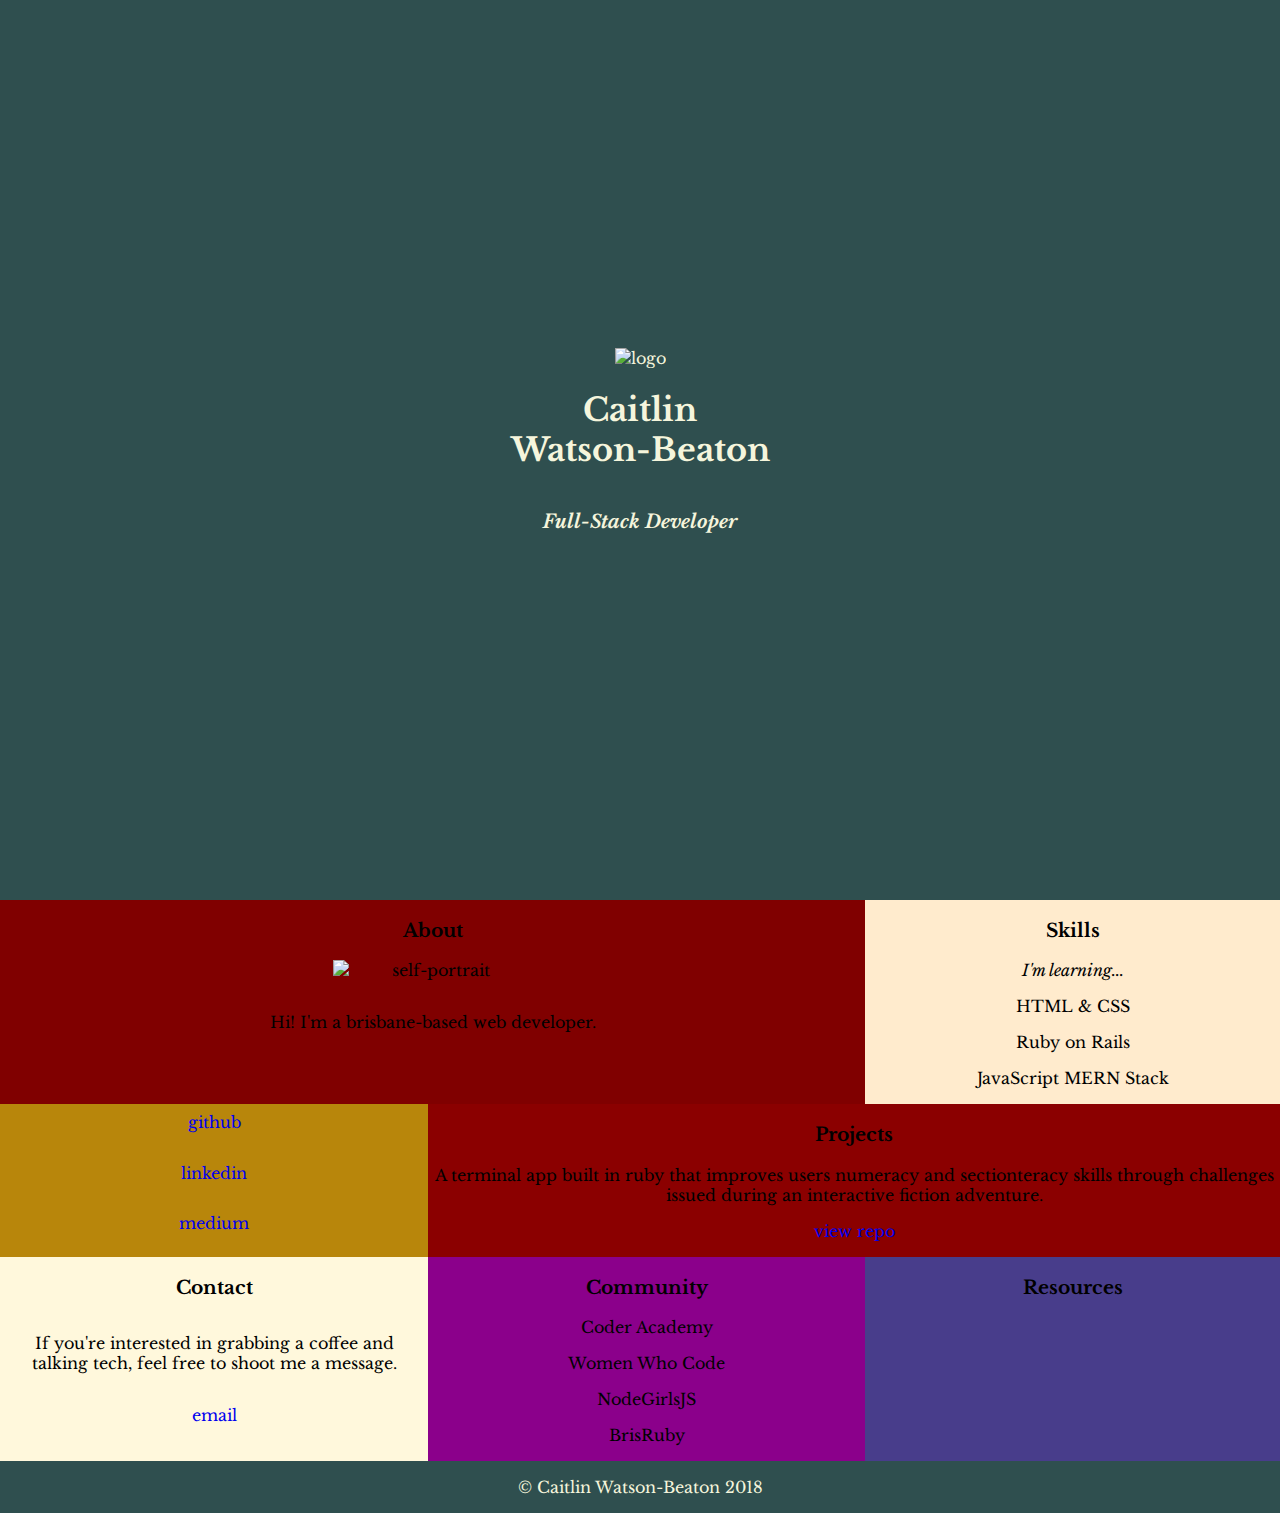
==== src/index.html @ 739929ba "add files" ====
<!DOCTYPE <!DOCTYPE html>
<html>
<head>
    <meta charset="utf-8" />
    <meta http-equiv="X-UA-Compatible" content="IE=edge">
    <title>Portfolio</title>
    <meta name="viewport" content="width=device-width, initial-scale=1">
    <link rel="stylesheet" type="text/css" media="screen" href="style.css" />
    <link href="https://fonts.googleapis.com/css?family=Libre+Baskerville|Roboto" rel="stylesheet">
</head>

<body>

    <!-- Masthead -->
    <header>
        <img src="img/self-portrait.jpg" max-width="200px" alt="logo">
        <h1>Caitlin <br>Watson-Beaton</h1>
        <h3 class="developer"><em>Full-Stack Developer</em></h3>
    </header>

    <!-- Main Content -->
    <main class="main-content">
        <section class="about">
            <h3>About</h3>
            <img src="img/self-portrait.jpg" alt="self-portrait">
            <p>Hi! I'm a brisbane-based web developer.</p>
        </section>
        <section class="skills">
            <h3>Skills</h3>
            <em>I'm learning...</em>
            <p>HTML & CSS</p>
            <p>Ruby on Rails</p>
            <p>JavaScript MERN Stack</p>
        </section>
        <section class="projects">
            <h3>Projects</h3>
            <p>A terminal app built in ruby that improves users numeracy and sectionteracy skills through challenges issued during an interactive fiction adventure.</p>
            <a href="https://github.com/watsbeat/interactive-fiction">view repo</a>
        </section>
        <section class="contact">
            <h3>Contact</h3>
            <p>If you're interested in grabbing a coffee and talking tech, feel free to shoot me a message.</p>
            <a href="#">email</a>
        </section>
        <section class="social-links">
            <a href="https://github.com/watsbeat" id="GitHub">Github</a>
            <a href="https://www.linkedin.com/in/caitlin-watson-beaton-3b5126170/" id="LinkedIn">LinkedIn</a>
            <a href="#" id="Medium">Medium</a>
        </section>
        <section class="community">
            <h3>Community</h3>
            <p>Coder Academy</p>
            <p>Women Who Code</p>
            <p>NodeGirlsJS</p>
            <p>BrisRuby</p>
        </section>
        <section class="resources">
            <h3>Resources</h3>
        </section>
    </main>

    <!-- Footer -->
    <footer>
        <p>&copy; Caitlin Watson-Beaton 2018</p>
    </footer>

</body>
---- src/style.css ----
/*--------------------------------------------------------------
Typography
--------------------------------------------------------------*/

body {
    margin: 0;
    font-family: 'Libre Baskerville', serif;
    text-align: center;
}

/*--------------------------------------------------------------
General styling
--------------------------------------------------------------*/

a {
    display: flex;
    justify-content: center;
    text-decoration: none;
    text-transform: lowercase;
    padding-bottom: 1em;
}

img {
    display: block;
    max-width: 200px;
    margin: 0 auto;
}

.about p {
    padding: 1em;
}

.project p {
    padding: 1em;
}

.contact p {
    padding: 1em;
}

/*--------------------------------------------------------------
Header:
--------------------------------------------------------------*/

header {
    text-align: center;
    background-color: darkslategray;
    color: beige;
    display: flex;
    flex-direction: column;
    align-items: center;
    justify-content: center;
    min-height: 100vh;
}

/*--------------------------------------------------------------
Navigation:
--------------------------------------------------------------*/

/*--------------------------------------------------------------
Cards: MAIN
--------------------------------------------------------------*/
.main-content {
    display: grid;
    grid-template-columns: 50vw, 50vw;
    grid-template-rows: 3fr, 2fr, 3fr, 1fr, 1fr;
    grid-template-areas:
        "about about"
        "skills skills"
        "projects projects"
        "contact social-links"
        "community resources";  
}

.about {
    grid-area: about;
    background-color: maroon;
}
.skills {
    grid-area: skills;
    background-color: blanchedalmond;
}
.projects {
    grid-area: projects;
    background-color: darkred;
}
.contact {
    grid-area: contact;
    background-color: cornsilk;
}
.social-links {
    grid-area: social-links;
    display: grid;
    grid-template-rows: 1fr, 1fr, 1fr;
    background-color: darkgoldenrod;
    align-items: center;
    justify-content: center;
}
.community {
    grid-area: community;
    background-color: darkmagenta;
}
.resources {
    grid-area: resources;
    background-color: darkslateblue;
    max-width: 50vw;

}

/*--------------------------------------------------------------
Footer:
--------------------------------------------------------------*/
footer {
    text-align: center;
    background-color: darkslategray;
    color: beige;
}

footer p {
    margin: 0;
    padding: 1em;
}

/*--------------------------------------------------------------
CSS Grid layout for wider screens, when browser supports grid:
--------------------------------------------------------------*/
@supports (grid-area: auto) {


    @media screen and (min-width: 500px) {
        .main-content {
            display: grid;
            grid-template-columns: 1fr 1fr 1fr;
            grid-template-rows: auto;
            grid-template-areas: 
                "about about skills"
                "social-links projects projects"
                "contact community resources";
        }
    }

    @media (min-width: 800px) {
        .main-content {
            display: grid;
            grid-template-columns: auto;
            grid-template-rows: auto;
        }
    }
}
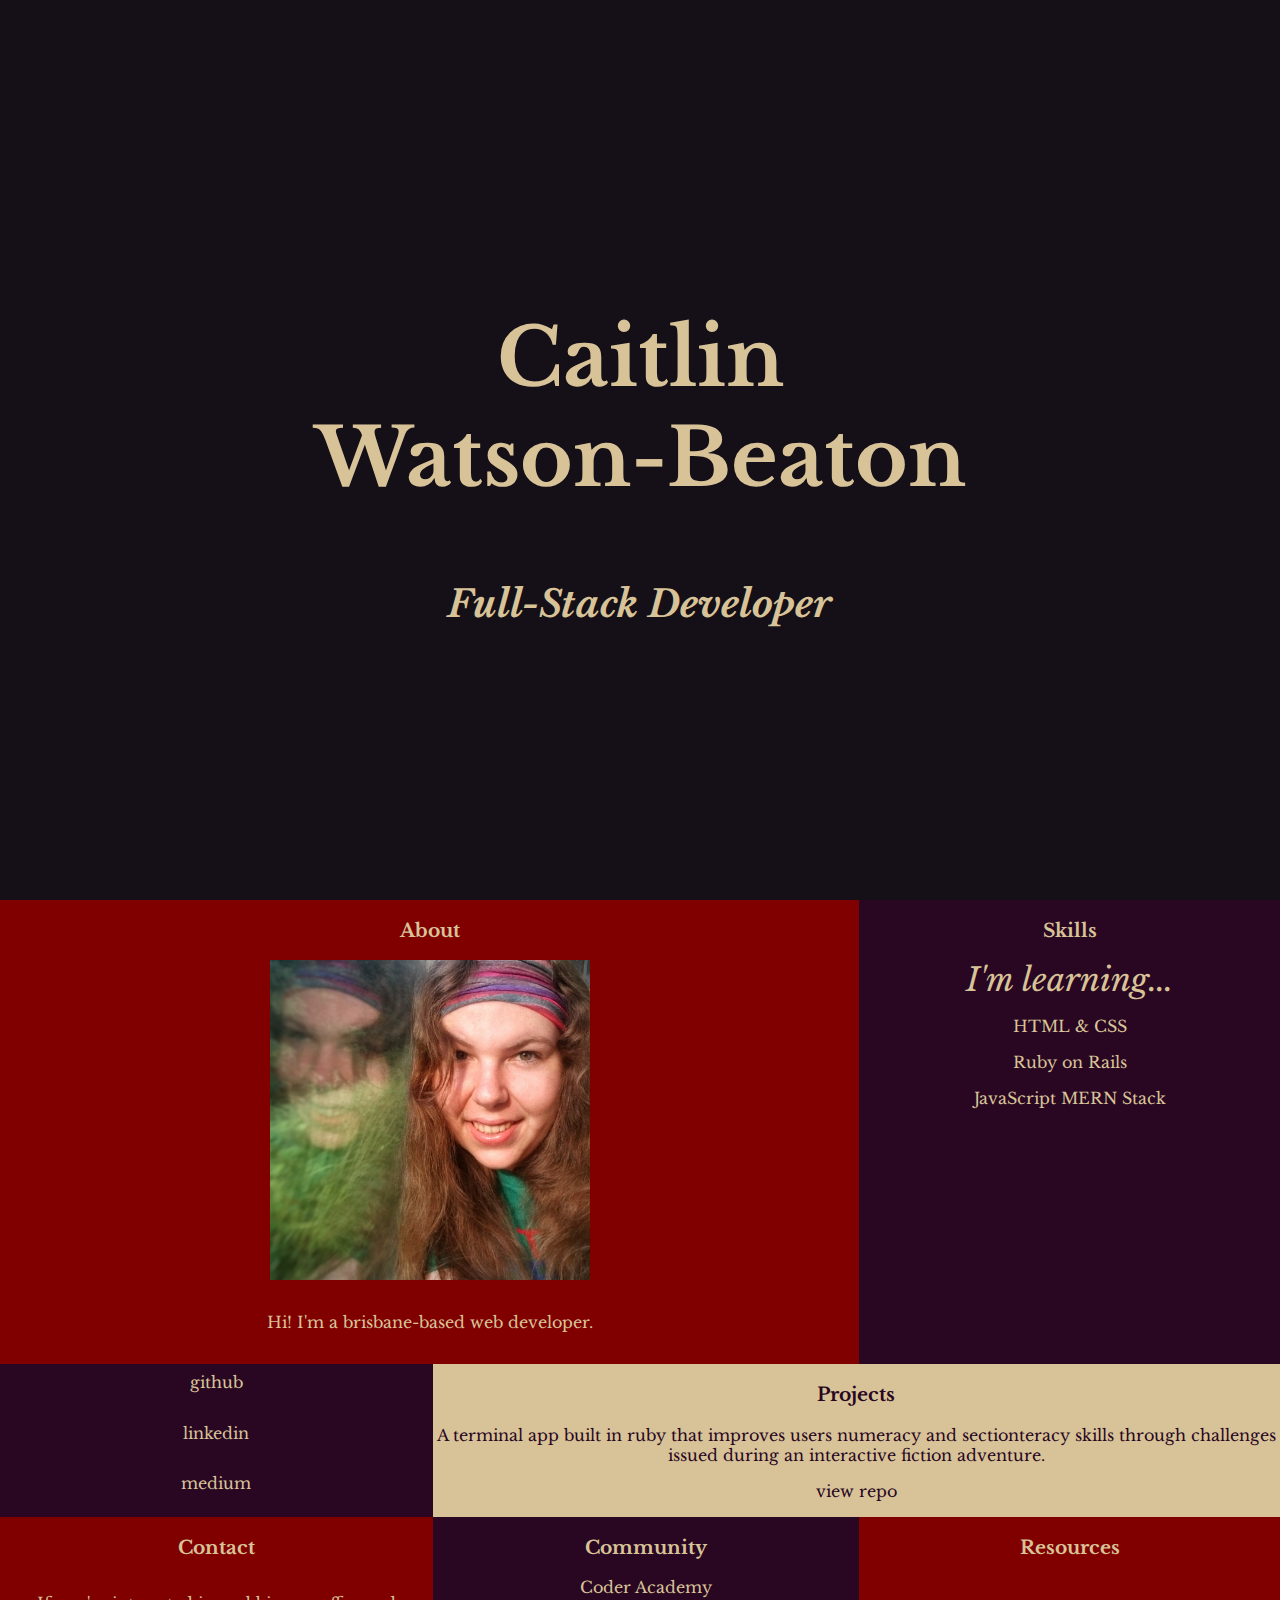
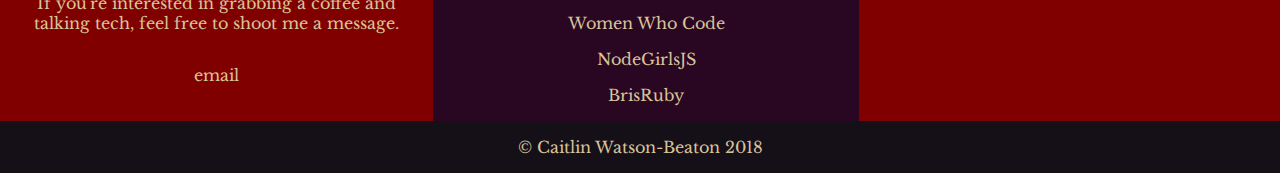
==== commit 53449de4: "changed styles" ====
--- a/src/index.html
+++ b/src/index.html
@@ -13,7 +13,7 @@
 
     <!-- Masthead -->
     <header>
-        <img src="img/self-portrait.jpg" max-width="200px" alt="logo">
+        <!-- <img src="../img/self-portrait.jpg" max-width="200px" alt="logo"> -->
         <h1>Caitlin <br>Watson-Beaton</h1>
         <h3 class="developer"><em>Full-Stack Developer</em></h3>
     </header>
@@ -22,7 +22,7 @@
     <main class="main-content">
         <section class="about">
             <h3>About</h3>
-            <img src="img/self-portrait.jpg" alt="self-portrait">
+            <img src="../img/self-portrait.jpg" alt="self-portrait">
             <p>Hi! I'm a brisbane-based web developer.</p>
         </section>
         <section class="skills">
--- a/src/style.css
+++ b/src/style.css
@@ -6,6 +6,7 @@
     margin: 0;
     font-family: 'Libre Baskerville', serif;
     text-align: center;
+    color: #D8C398;
 }
 
 /*--------------------------------------------------------------
@@ -18,6 +19,7 @@
     text-decoration: none;
     text-transform: lowercase;
     padding-bottom: 1em;
+    color: #D8C398;
 }
 
 img {
@@ -44,8 +46,8 @@
 
 header {
     text-align: center;
-    background-color: darkslategray;
-    color: beige;
+    background-color: #151018;
+    color: #D8C398;
     display: flex;
     flex-direction: column;
     align-items: center;
@@ -78,31 +80,40 @@
 }
 .skills {
     grid-area: skills;
-    background-color: blanchedalmond;
+    background-color: #290722;
 }
 .projects {
     grid-area: projects;
-    background-color: darkred;
+    background-color: #D8C398;
+    color: #290722;
 }
+
+.projects a {
+    color: #290722;
+}
+
 .contact {
     grid-area: contact;
-    background-color: cornsilk;
+    background-color: maroon;
 }
 .social-links {
     grid-area: social-links;
     display: grid;
     grid-template-rows: 1fr, 1fr, 1fr;
-    background-color: darkgoldenrod;
+    background-color: #290722;
+    color: #D8C398;
     align-items: center;
     justify-content: center;
 }
 .community {
     grid-area: community;
-    background-color: darkmagenta;
+    background-color: #D8C398;
+    color: #290722;
 }
 .resources {
     grid-area: resources;
-    background-color: darkslateblue;
+    background-color: maroon;
+    color: #D8C398;
     max-width: 50vw;
 
 }
@@ -112,8 +123,8 @@
 --------------------------------------------------------------*/
 footer {
     text-align: center;
-    background-color: darkslategray;
-    color: beige;
+    background-color: #151018;
+    color: #D8C398;
 }
 
 footer p {
@@ -137,13 +148,31 @@
                 "social-links projects projects"
                 "contact community resources";
         }
+        .community {
+            background-color: #290722;
+            color: #D8C398;
+        }
     }
 
     @media (min-width: 800px) {
+        h1 {
+            font-size: 5em;
+        }
+
+        em {
+            font-size: 2em;
+            padding: 0;
+            margin: 0;
+        }
+
         .main-content {
             display: grid;
             grid-template-columns: auto;
             grid-template-rows: auto;
         }
+
+        img {
+            max-width: 25vw;
+        }
     }
 }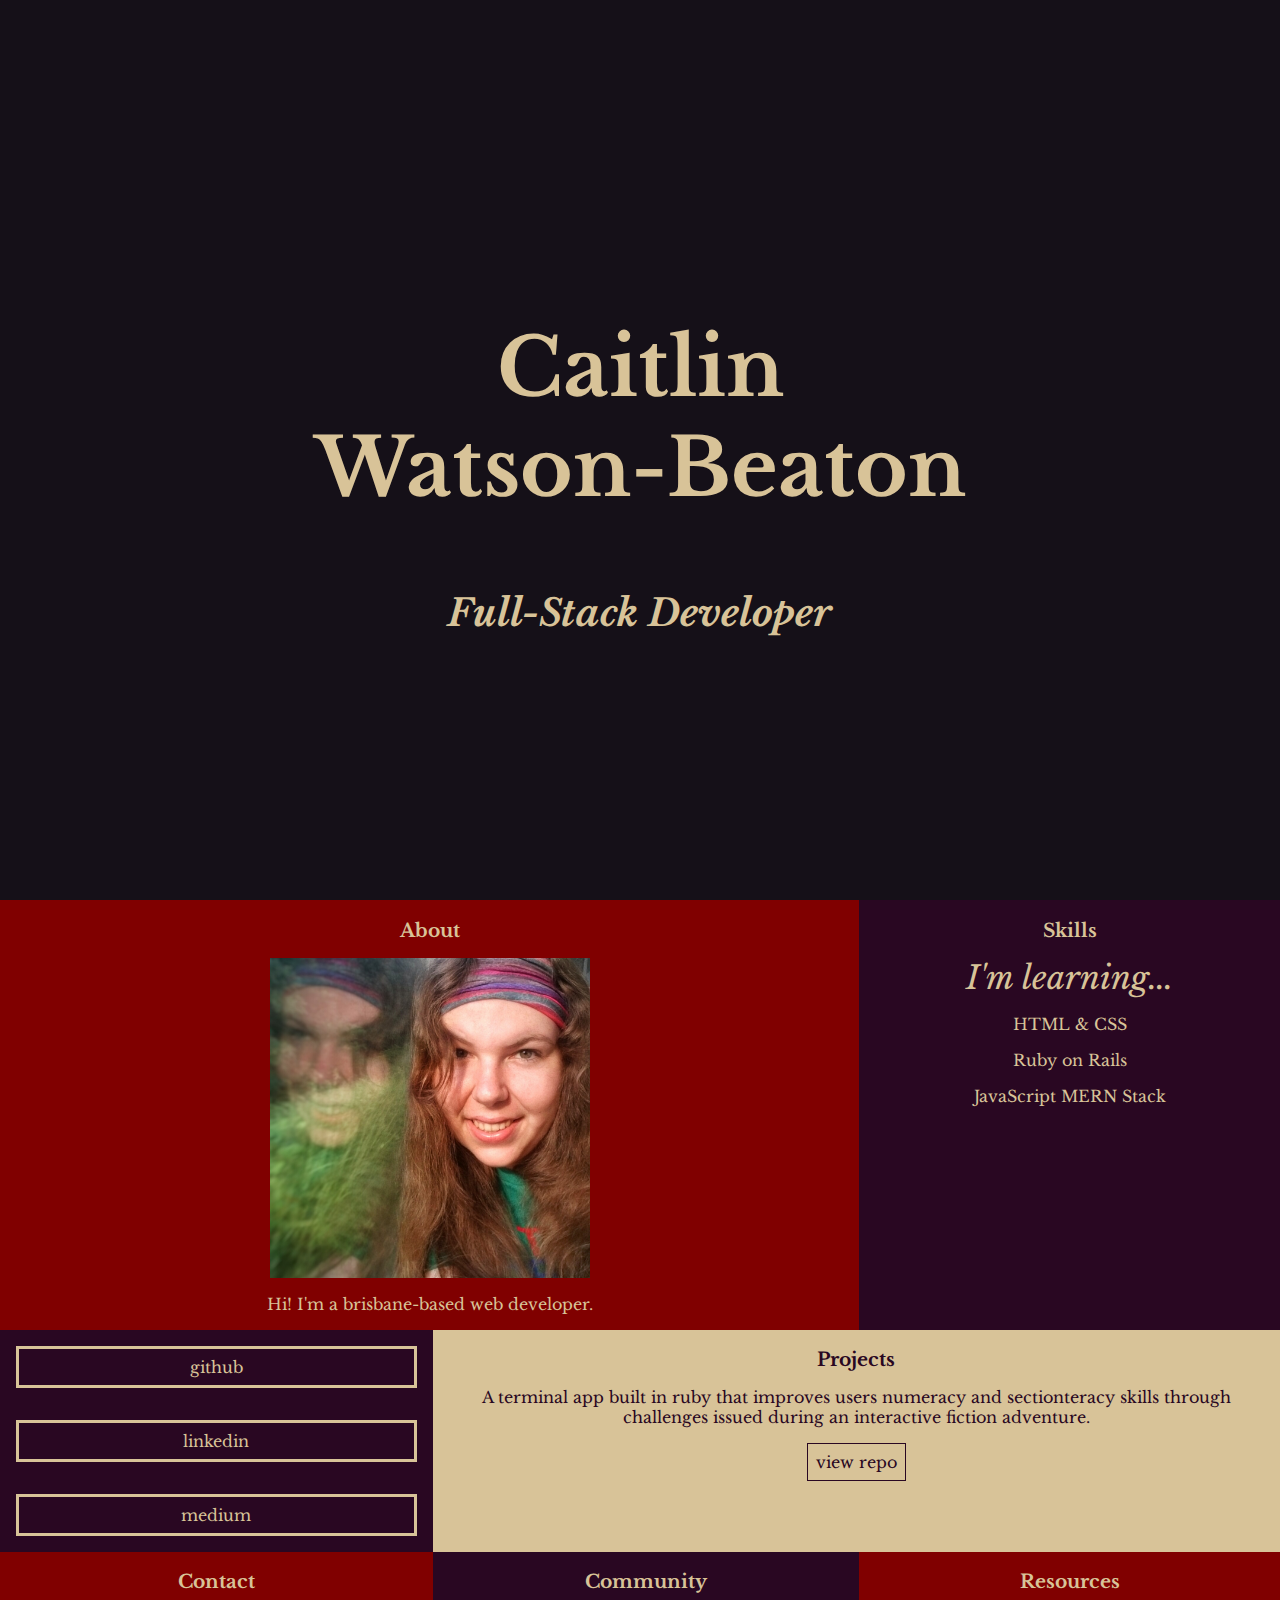
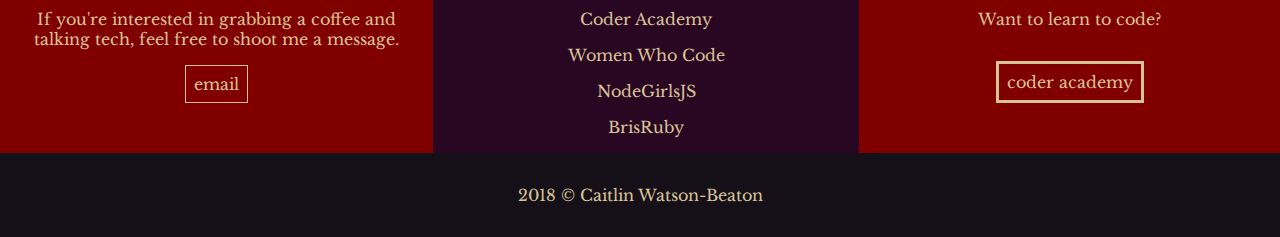
==== commit 1488d4d6: "added buttons" ====
--- a/src/index.html
+++ b/src/index.html
@@ -27,7 +27,7 @@
         </section>
         <section class="skills">
             <h3>Skills</h3>
-            <em>I'm learning...</em>
+            <p><em>I'm learning...</em></p>
             <p>HTML & CSS</p>
             <p>Ruby on Rails</p>
             <p>JavaScript MERN Stack</p>
@@ -56,12 +56,14 @@
         </section>
         <section class="resources">
             <h3>Resources</h3>
+            <p>Want to learn to code?</p>
+            <a href="https://coderacademy.edu.au/">Coder Academy</a>
         </section>
     </main>
 
     <!-- Footer -->
     <footer>
-        <p>&copy; Caitlin Watson-Beaton 2018</p>
+        <p>2018 &copy; Caitlin Watson-Beaton</p>
     </footer>
 
 </body>--- a/src/style.css
+++ b/src/style.css
@@ -25,19 +25,21 @@
 img {
     display: block;
     max-width: 200px;
-    margin: 0 auto;
-}
-
-.about p {
+    margin: 1em auto;
+}
+
+.projects p {
     padding: 1em;
-}
-
-.project p {
-    padding: 1em;
+    margin: 0;
 }
 
 .contact p {
     padding: 1em;
+    margin: 0;
+}
+
+h3 {
+    margin-bottom: 0;
 }
 
 /*--------------------------------------------------------------
@@ -90,21 +92,40 @@
 
 .projects a {
     color: #290722;
+    display: inline-block;
+    border: solid #290722 1.5px;
+    margin-bottom: 1em;
+    padding: 0.5em;
 }
 
 .contact {
     grid-area: contact;
     background-color: maroon;
 }
+
+.contact a {
+    color: #D8C398;
+    display: inline-block;
+    border: solid #D8C398 1.5px;
+    margin-bottom: 1em;
+    padding: 0.5em; 
+}
 .social-links {
     grid-area: social-links;
-    display: grid;
-    grid-template-rows: 1fr, 1fr, 1fr;
+    display: flex;
+    flex-direction: column;
     background-color: #290722;
     color: #D8C398;
-    align-items: center;
-    justify-content: center;
-}
+    justify-content: space-evenly;
+}
+
+.social-links a {
+    border: solid;
+    padding: 0.5em;
+    margin: 1em;
+    
+}
+
 .community {
     grid-area: community;
     background-color: #D8C398;
@@ -115,7 +136,13 @@
     background-color: maroon;
     color: #D8C398;
     max-width: 50vw;
-
+}
+
+.resources a {
+    display: inline-block;
+    border: solid ;
+    padding: 0.5em;
+    margin: 1em;
 }
 
 /*--------------------------------------------------------------
@@ -129,7 +156,7 @@
 
 footer p {
     margin: 0;
-    padding: 1em;
+    padding: 2em;
 }
 
 /*--------------------------------------------------------------
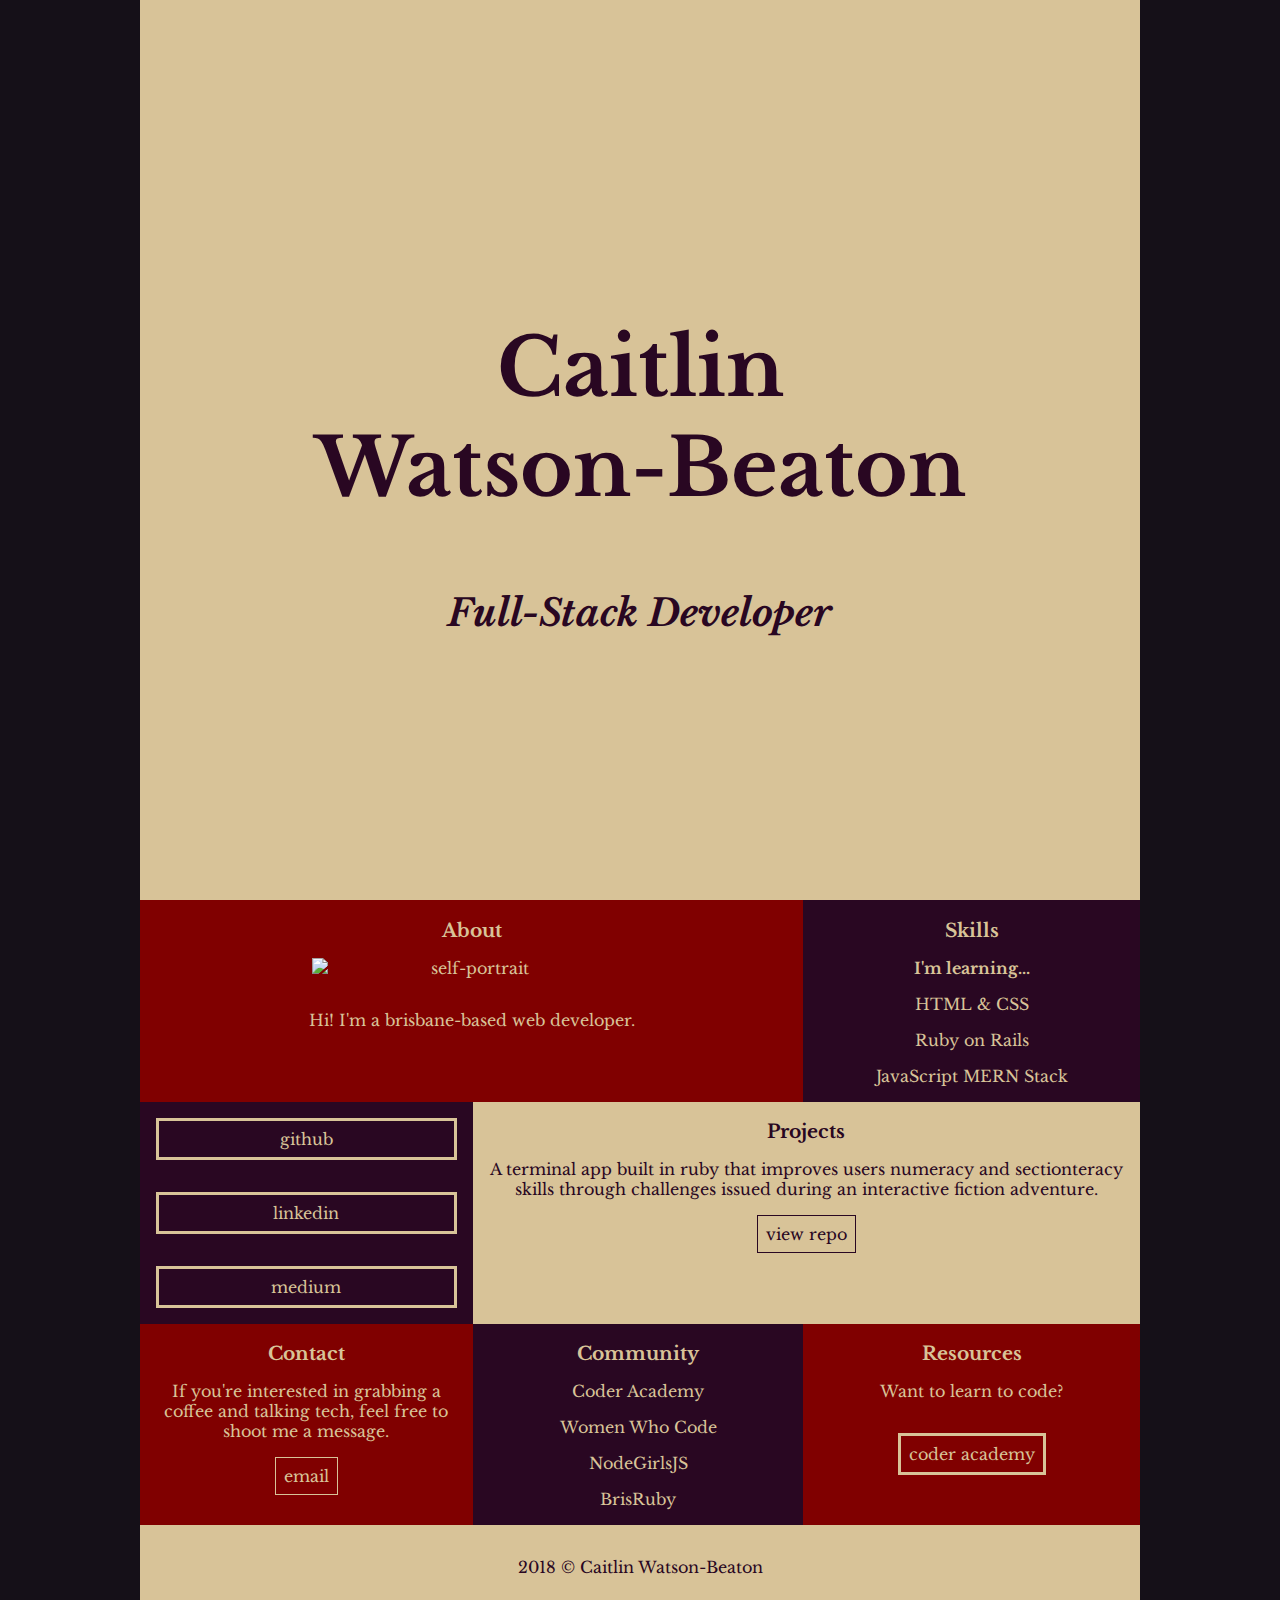
==== commit 4559a2b5: "added padding" ====
--- a/src/index.html
+++ b/src/index.html
@@ -22,12 +22,12 @@
     <main class="main-content">
         <section class="about">
             <h3>About</h3>
-            <img src="../img/self-portrait.jpg" alt="self-portrait">
+            <img src="../img/profile.jpg" alt="self-portrait">
             <p>Hi! I'm a brisbane-based web developer.</p>
         </section>
         <section class="skills">
             <h3>Skills</h3>
-            <p><em>I'm learning...</em></p>
+            <p><strong>I'm learning...</strong></p>
             <p>HTML & CSS</p>
             <p>Ruby on Rails</p>
             <p>JavaScript MERN Stack</p>
--- a/src/style.css
+++ b/src/style.css
@@ -80,10 +80,16 @@
     grid-area: about;
     background-color: maroon;
 }
+
+.about p {
+    padding: 1em;
+}
+
 .skills {
     grid-area: skills;
     background-color: #290722;
 }
+
 .projects {
     grid-area: projects;
     background-color: #D8C398;
@@ -181,7 +187,7 @@
         }
     }
 
-    @media (min-width: 800px) {
+    @media screen and (min-width: 800px) {
         h1 {
             font-size: 5em;
         }
@@ -202,4 +208,20 @@
             max-width: 25vw;
         }
     }
+
+    @media screen and (min-width: 1200px) {
+        body {
+            max-width: 1000px;
+            background-color: #151018; 
+            margin: 0 auto;
+        }
+        header, footer {
+            background-color: #D8C398;
+            color: #290722;
+        }
+
+        .header h3 {
+            color: #290722;
+        }
+    }
 }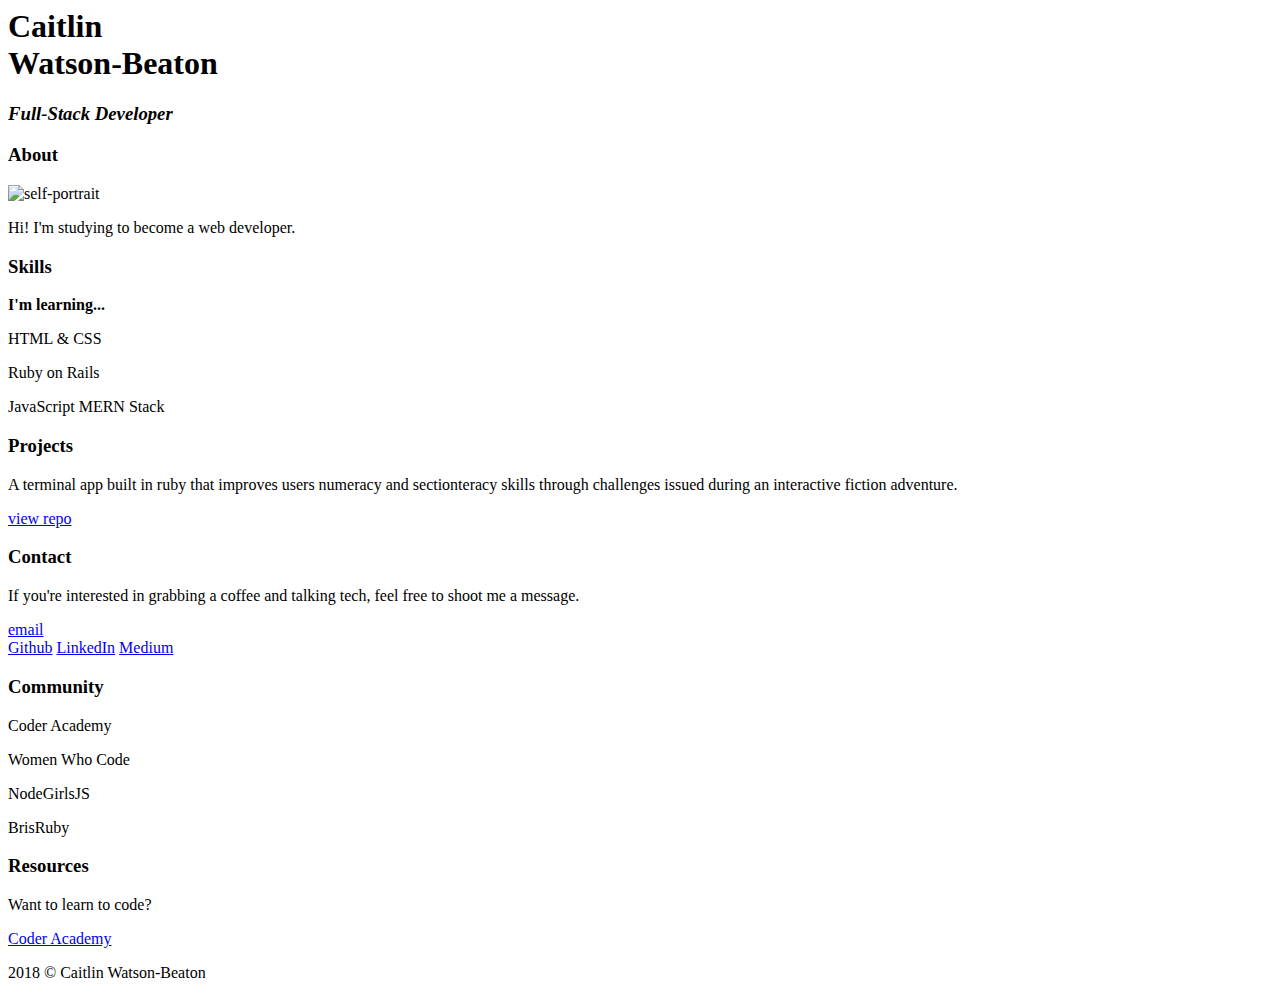
==== commit 823639f9: "cleaned up directory" ====
--- a/src/index.html
+++ b/src/index.html
@@ -3,9 +3,9 @@
 <head>
     <meta charset="utf-8" />
     <meta http-equiv="X-UA-Compatible" content="IE=edge">
-    <title>Portfolio</title>
+    <title>Caitlin Watson-Beaton | Folio</title>
     <meta name="viewport" content="width=device-width, initial-scale=1">
-    <link rel="stylesheet" type="text/css" media="screen" href="style.css" />
+    <link rel="stylesheet" type="text/css" media="screen" href="css/style.css" />
     <link href="https://fonts.googleapis.com/css?family=Libre+Baskerville|Roboto" rel="stylesheet">
 </head>
 
@@ -22,8 +22,8 @@
     <main class="main-content">
         <section class="about">
             <h3>About</h3>
-            <img src="../img/profile.jpg" alt="self-portrait">
-            <p>Hi! I'm a brisbane-based web developer.</p>
+            <img src="img/profile.jpg" alt="self-portrait">
+            <p>Hi! I'm studying to become a web developer.</p>
         </section>
         <section class="skills">
             <h3>Skills</h3>
@@ -44,8 +44,8 @@
         </section>
         <section class="social-links">
             <a href="https://github.com/watsbeat" id="GitHub">Github</a>
-            <a href="https://www.linkedin.com/in/caitlin-watson-beaton-3b5126170/" id="LinkedIn">LinkedIn</a>
-            <a href="#" id="Medium">Medium</a>
+            <a href="https://www.linkedin.com/in/watsonbeaton" id="LinkedIn">LinkedIn</a>
+            <a href="https://medium.com/@watsbeat" id="Medium">Medium</a>
         </section>
         <section class="community">
             <h3>Community</h3>
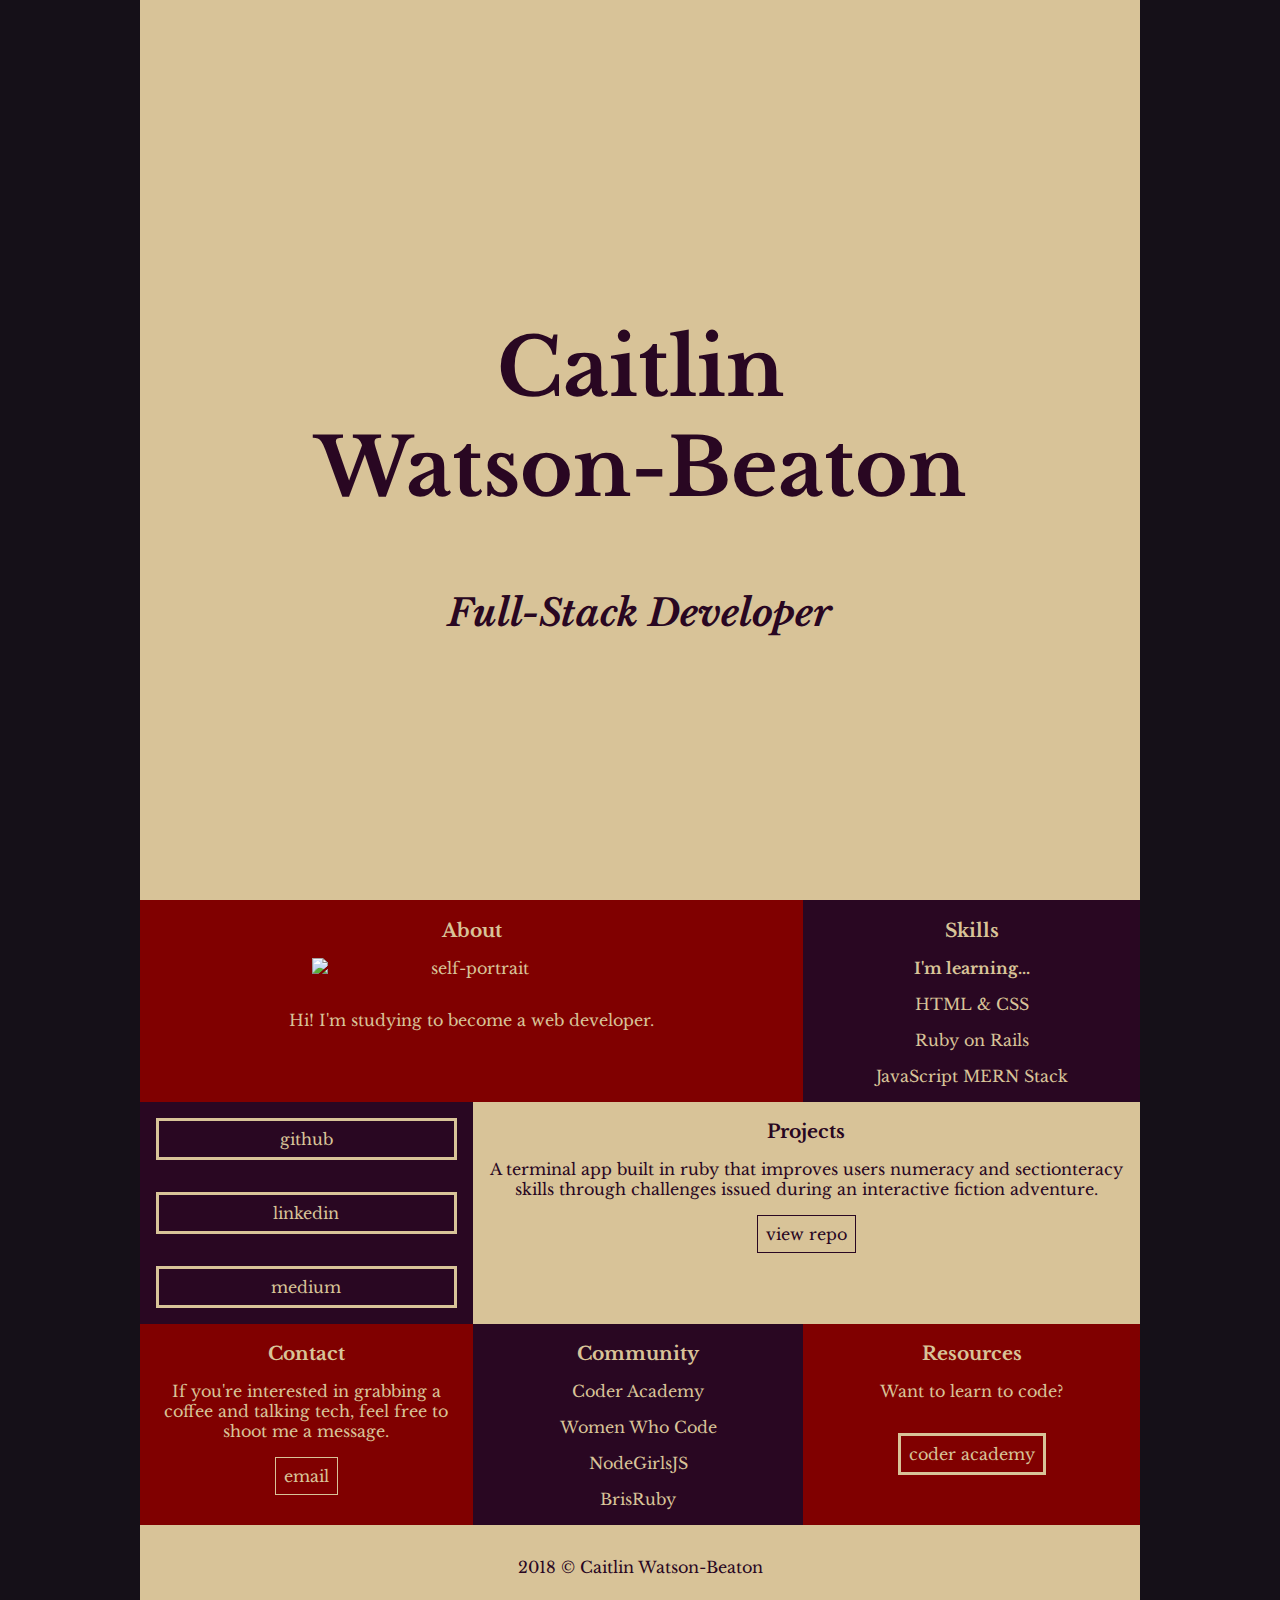
==== commit 815ebd5b: "syncing master" ====
--- a/src/index.html
+++ b/src/index.html
@@ -1,11 +1,11 @@
-<!DOCTYPE <!DOCTYPE html>
+<!DOCTYPE html>
 <html>
 <head>
     <meta charset="utf-8" />
     <meta http-equiv="X-UA-Compatible" content="IE=edge">
     <title>Caitlin Watson-Beaton | Folio</title>
     <meta name="viewport" content="width=device-width, initial-scale=1">
-    <link rel="stylesheet" type="text/css" media="screen" href="css/style.css" />
+    <link rel="stylesheet" type="text/css" media="screen" href="styles/css/style.css" />
     <link href="https://fonts.googleapis.com/css?family=Libre+Baskerville|Roboto" rel="stylesheet">
 </head>
 
--- a/src/styles/css/style.css
+++ b/src/styles/css/style.css
@@ -0,0 +1,251 @@
+/*--------------------------------------------------------------
+Typography
+--------------------------------------------------------------*/
+
+body {
+    margin: 0;
+    font-family: 'Libre Baskerville', serif;
+    text-align: center;
+    color: #D8C398;
+}
+
+/*--------------------------------------------------------------
+General styling
+--------------------------------------------------------------*/
+
+a {
+    display: flex;
+    justify-content: center;
+    text-decoration: none;
+    text-transform: lowercase;
+    padding-bottom: 1em;
+    color: #D8C398;
+}
+
+a:hover {
+    background-color: #151018;
+}
+
+.projects a:hover, a:focus {
+    background-color: maroon;
+    color: #D8C398;
+    border: none;
+}
+
+img {
+    display: block;
+    max-width: 200px;
+    margin: 1em auto;
+}
+
+img:hover {
+    border-radius: 50%;
+    transition: all 0.8s;
+}
+
+.projects p {
+    padding: 1em;
+    margin: 0;
+}
+
+.contact p {
+    padding: 1em;
+    margin: 0;
+}
+
+h3 {
+    margin-bottom: 0;
+}
+
+.header h3 {
+    padding-bottom: 1em;
+}
+
+/*--------------------------------------------------------------
+Header:
+--------------------------------------------------------------*/
+
+header {
+    text-align: center;
+    background-color: #151018;
+    color: #D8C398;
+    display: flex;
+    flex-direction: column;
+    align-items: center;
+    justify-content: center;
+    min-height: 100vh;
+}
+
+/*--------------------------------------------------------------
+Navigation:
+--------------------------------------------------------------*/
+
+/*--------------------------------------------------------------
+Cards: MAIN
+--------------------------------------------------------------*/
+.main-content {
+    display: grid;
+    grid-template-columns: 50vw, 50vw;
+    grid-template-rows: 3fr, 2fr, 3fr, 1fr, 1fr;
+    grid-template-areas:
+        "about about"
+        "skills skills"
+        "projects projects"
+        "contact social-links"
+        "community resources";  
+}
+
+.about {
+    grid-area: about;
+    background-color: maroon;
+}
+
+.about p {
+    padding: 1em;
+}
+
+.skills {
+    grid-area: skills;
+    background-color: #290722;
+}
+
+.projects {
+    grid-area: projects;
+    background-color: #D8C398;
+    color: #290722;
+}
+
+.projects a {
+    color: #290722;
+    display: inline-block;
+    border: solid #290722 1.5px;
+    margin-bottom: 1em;
+    padding: 0.5em;
+}
+
+.contact {
+    grid-area: contact;
+    background-color: maroon;
+}
+
+.contact a {
+    color: #D8C398;
+    display: inline-block;
+    border: solid #D8C398 1.5px;
+    margin-bottom: 1em;
+    padding: 0.5em; 
+}
+.social-links {
+    grid-area: social-links;
+    display: flex;
+    flex-direction: column;
+    background-color: #290722;
+    color: #D8C398;
+    justify-content: space-evenly;
+}
+
+.social-links a {
+    border: solid;
+    padding: 0.5em;
+    margin: 1em;
+    
+}
+
+.community {
+    grid-area: community;
+    background-color: #D8C398;
+    color: #290722;
+}
+.resources {
+    grid-area: resources;
+    background-color: maroon;
+    color: #D8C398;
+    max-width: 50vw;
+}
+
+.resources p {
+    margin: 0;
+    padding: 1em;
+}
+
+.resources a {
+    display: inline-block;
+    border: solid ;
+    padding: 0.5em;
+    margin: 1em;
+}
+
+/*--------------------------------------------------------------
+Footer:
+--------------------------------------------------------------*/
+footer {
+    text-align: center;
+    background-color: #151018;
+    color: #D8C398;
+}
+
+footer p {
+    margin: 0;
+    padding: 2em;
+}
+
+/*--------------------------------------------------------------
+CSS Grid layout for wider screens, when browser supports grid:
+--------------------------------------------------------------*/
+@supports (grid-area: auto) {
+
+
+    @media screen and (min-width: 500px) {
+        .main-content {
+            display: grid;
+            grid-template-columns: 1fr 1fr 1fr;
+            grid-template-rows: auto;
+            grid-template-areas: 
+                "about about skills"
+                "social-links projects projects"
+                "contact community resources";
+        }
+        .community {
+            background-color: #290722;
+            color: #D8C398;
+        }
+    }
+
+    @media screen and (min-width: 800px) {
+        h1 {
+            font-size: 5em;
+        }
+
+        em {
+            font-size: 2em;
+            padding: 0;
+            margin: 0;
+        }
+
+        .main-content {
+            display: grid;
+            grid-template-columns: auto;
+            grid-template-rows: auto;
+        }
+
+        img {
+            max-width: 25vw;
+        }
+    }
+
+    @media screen and (min-width: 1200px) {
+        body {
+            max-width: 1000px;
+            background-color: #151018; 
+            margin: 0 auto;
+        }
+        header, footer {
+            background-color: #D8C398;
+            color: #290722;
+        }
+
+        .header h3 {
+            color: #290722;
+        }
+    }
+}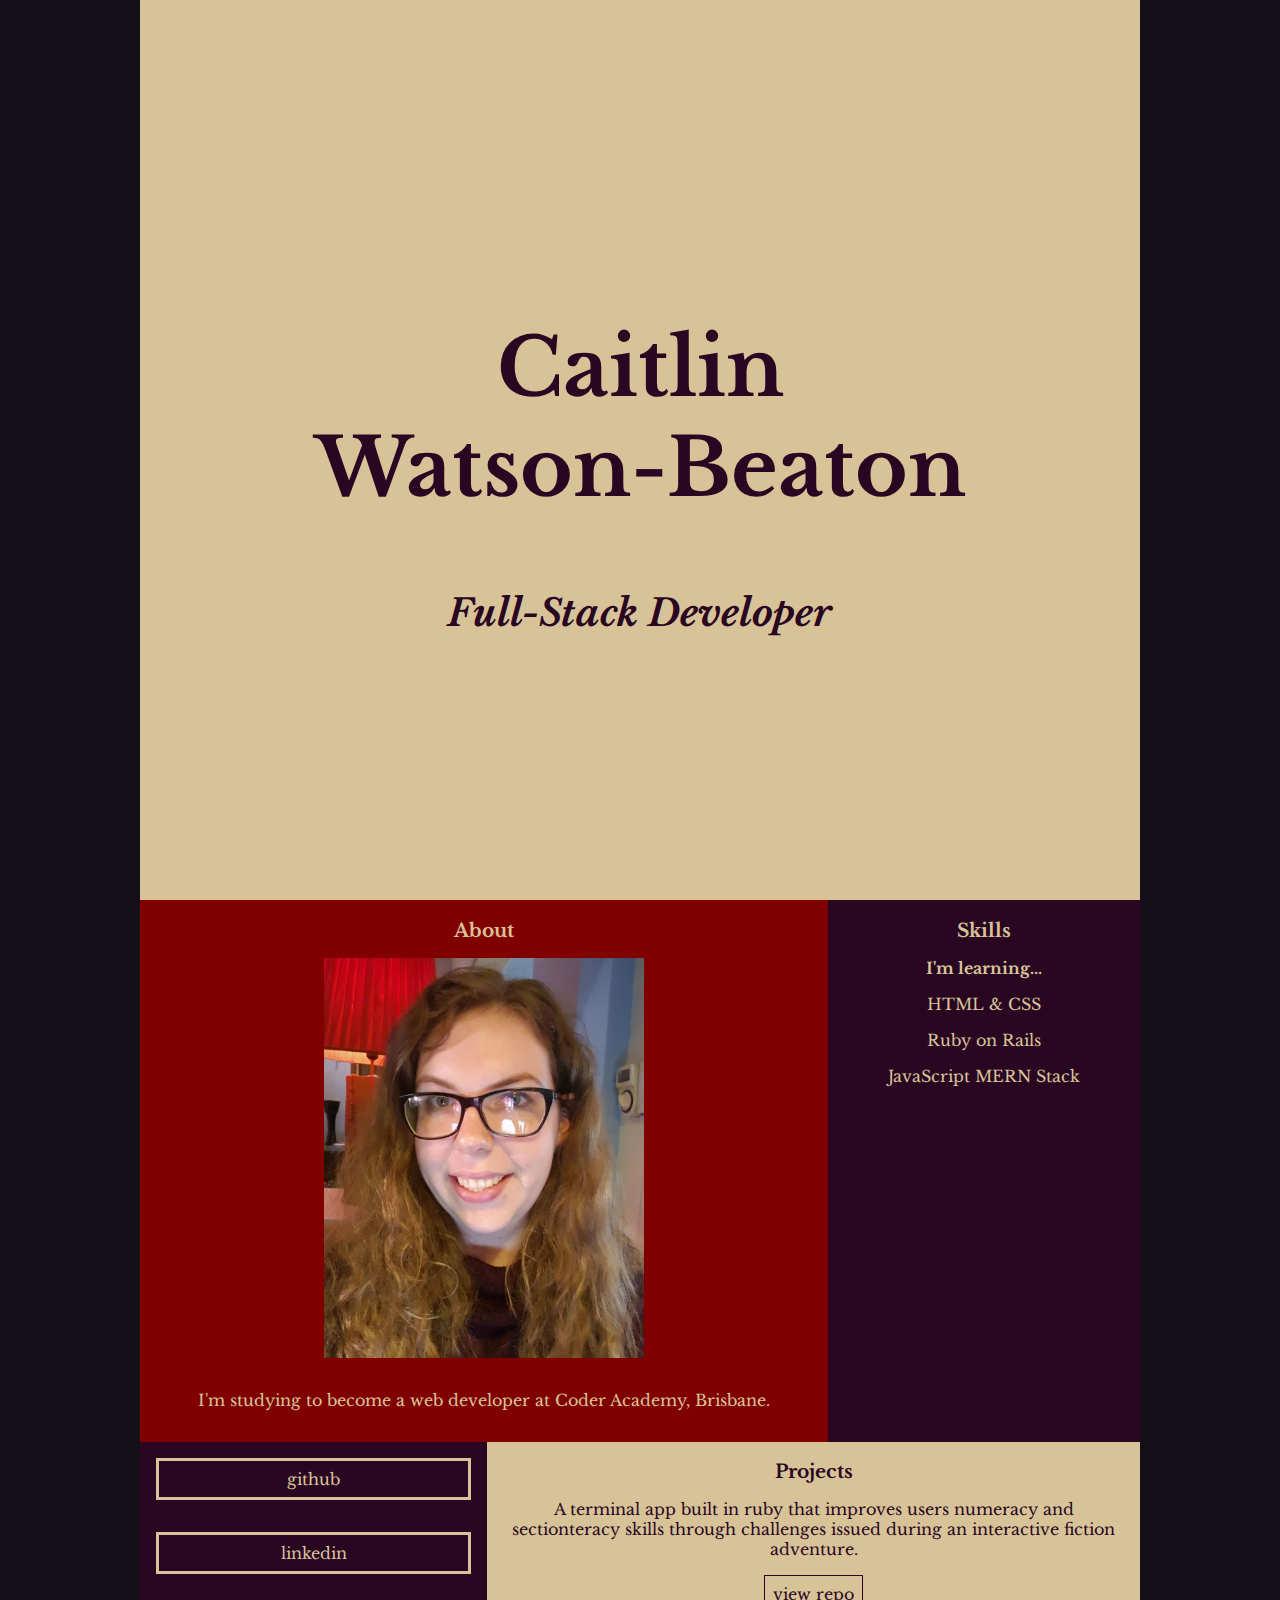
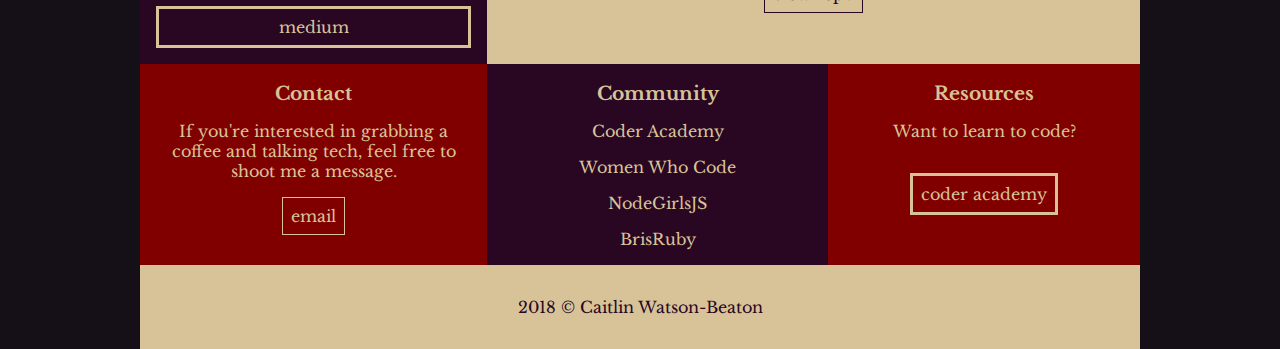
==== commit 4d3b8d0a: "initial commit" ====
--- a/src/index.html
+++ b/src/index.html
@@ -22,8 +22,8 @@
     <main class="main-content">
         <section class="about">
             <h3>About</h3>
-            <img src="img/profile.jpg" alt="self-portrait">
-            <p>Hi! I'm studying to become a web developer.</p>
+            <img src="styles/img/profile.jpg" alt="self-portrait">
+            <p>I'm studying to become a web developer at Coder Academy, Brisbane.</p>
         </section>
         <section class="skills">
             <h3>Skills</h3>
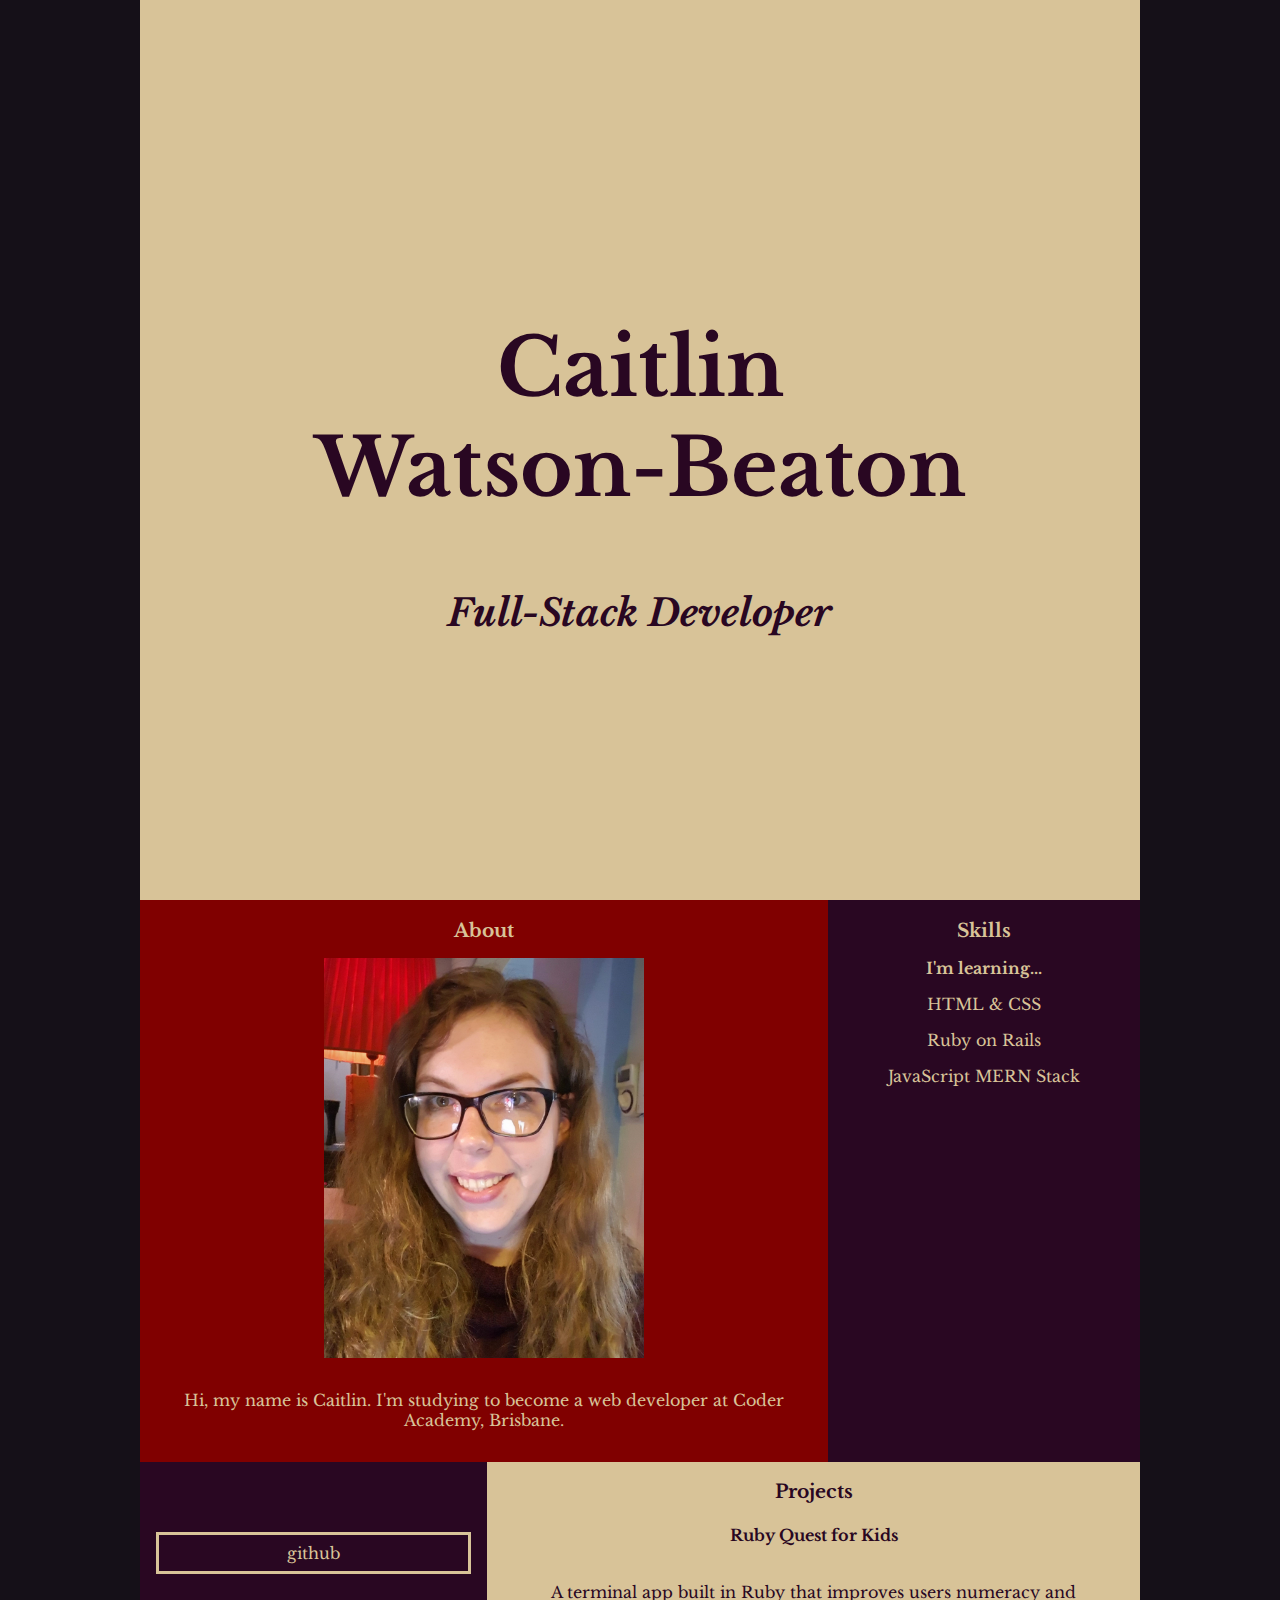
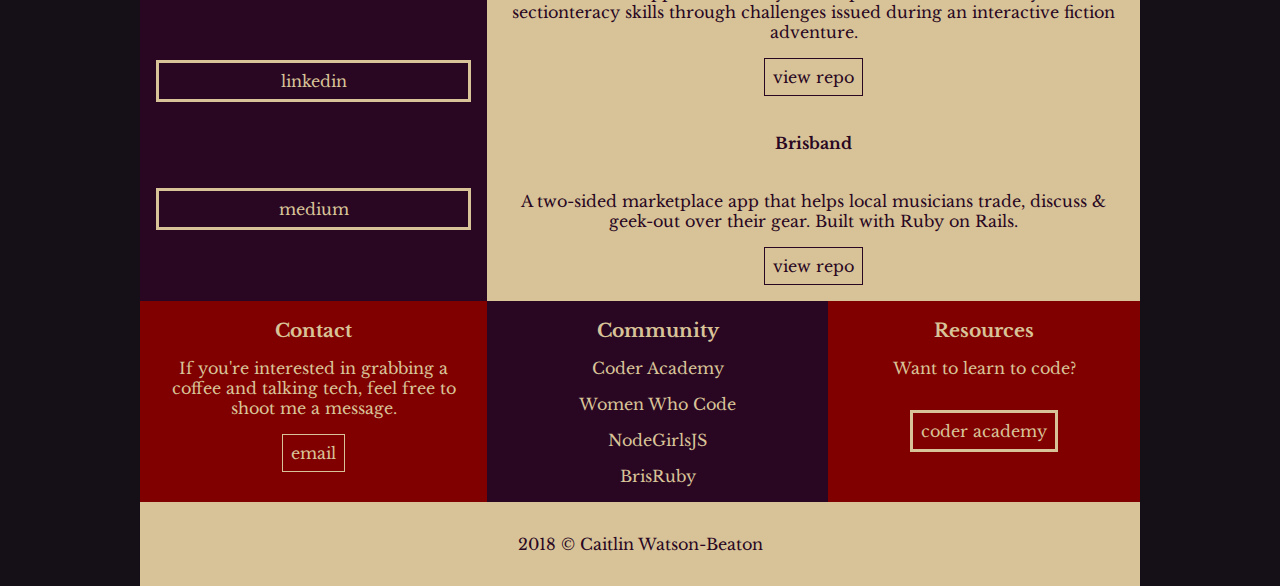
==== commit 97b01722: "added content to projects & changed background image of header to jun gle image" ====
--- a/src/index.html
+++ b/src/index.html
@@ -23,7 +23,7 @@
         <section class="about">
             <h3>About</h3>
             <img src="styles/img/profile.jpg" alt="self-portrait">
-            <p>I'm studying to become a web developer at Coder Academy, Brisbane.</p>
+            <p>Hi, my name is Caitlin. I'm studying to become a web developer at Coder Academy, Brisbane.</p>
         </section>
         <section class="skills">
             <h3>Skills</h3>
@@ -34,8 +34,12 @@
         </section>
         <section class="projects">
             <h3>Projects</h3>
-            <p>A terminal app built in ruby that improves users numeracy and sectionteracy skills through challenges issued during an interactive fiction adventure.</p>
-            <a href="https://github.com/watsbeat/interactive-fiction">view repo</a>
+            <h4>Ruby Quest for Kids</h4>
+                <p>A terminal app built in Ruby that improves users numeracy and sectionteracy skills through challenges issued during an interactive fiction adventure.</p>
+                <a href="https://github.com/watsbeat/interactive-fiction">view repo</a>
+            <h4>Brisband</h4>
+                <p>A two-sided marketplace app that helps local musicians trade, discuss & geek-out over their gear. Built with Ruby on Rails.</p>
+                <a href="https://github.com/watsbeat/brisband">view repo</a>
         </section>
         <section class="contact">
             <h3>Contact</h3>
--- a/src/styles/css/style.css
+++ b/src/styles/css/style.css
@@ -68,6 +68,8 @@
 header {
     text-align: center;
     background-color: #151018;
+    background-image: url('../img/jungle-life-in-refugee-camp.jpg');
+    background-size: 500px;
     color: #D8C398;
     display: flex;
     flex-direction: column;
@@ -196,6 +198,10 @@
 
 
     @media screen and (min-width: 500px) {
+        header {
+            background-image: url('../img/jungle-life-in-refugee-camp.jpg');
+            background-size: 500px;
+        }
         .main-content {
             display: grid;
             grid-template-columns: 1fr 1fr 1fr;
@@ -212,6 +218,10 @@
     }
 
     @media screen and (min-width: 800px) {
+        header {
+            background-image: url('../img/jungle-life-in-refugee-camp.jpg');
+            background-size: 800px;
+        }
         h1 {
             font-size: 5em;
         }
@@ -234,6 +244,10 @@
     }
 
     @media screen and (min-width: 1200px) {
+        header {
+            background-image: url('../img/jungle-life-in-refugee-camp.jpg');
+            background-size: 1200px;
+        }
         body {
             max-width: 1000px;
             background-color: #151018; 
